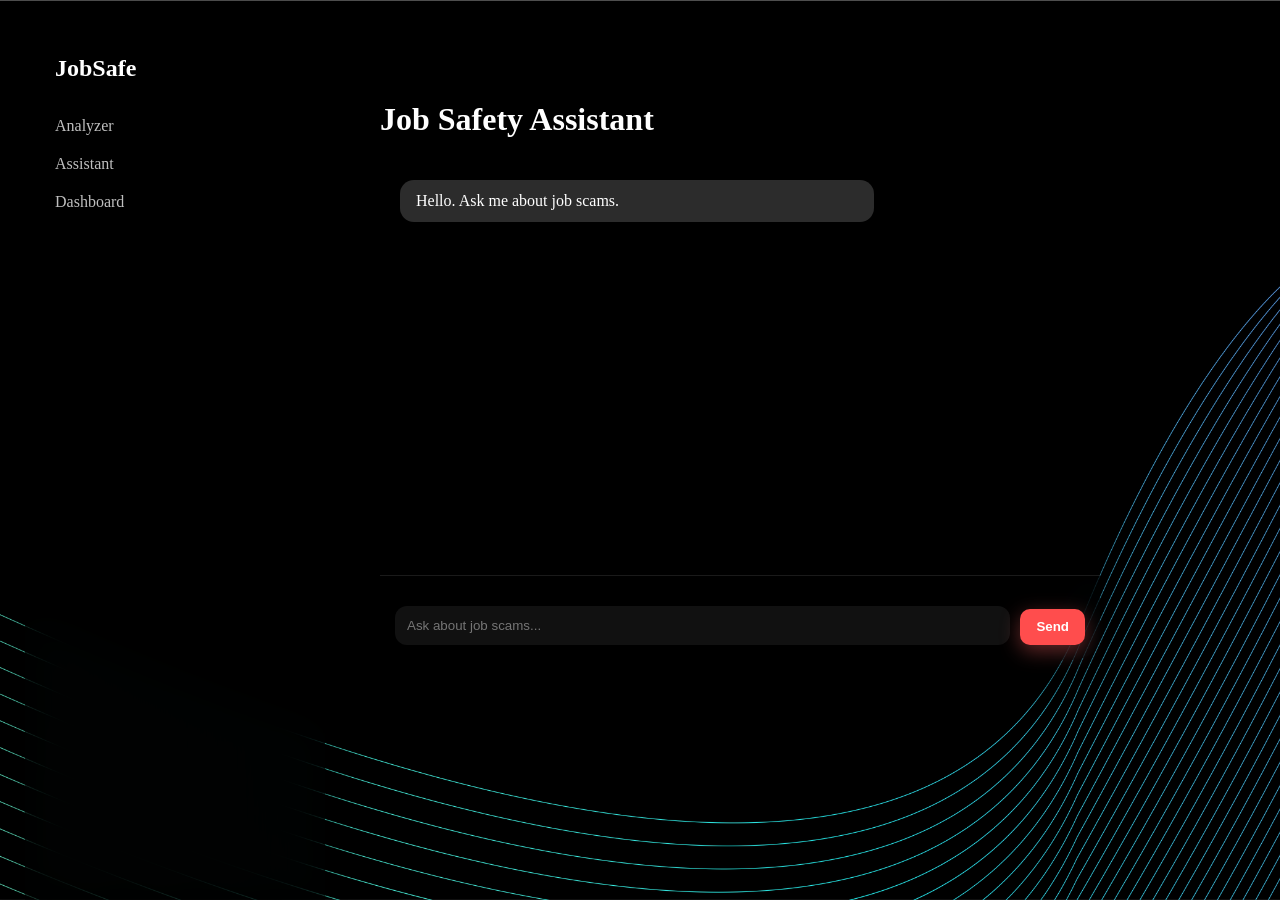
==== templates/assistant.html @ 5c17d390 "Initial commit" ====
<!DOCTYPE html>
<html>

<head>

<title>JobSafe Assistant</title>

<link rel="stylesheet" href="/static/style.css">

</head>

<body>

<div class="sidebar">

<h2>JobSafe</h2>

<a href="/">Analyzer</a>
<a href="/assistant">Assistant</a>
<a href="/dashboard">Dashboard</a>

</div>

<div class="main">

<h1>Job Safety Assistant</h1>

<div class="chat-card">

<div class="chat-messages">

<div class="bot">
Hello. Ask me about job scams.
</div>

</div>

<div class="chat-input-area">

<input
class="chat-input"
placeholder="Ask about job scams...">

<button class="chat-send">Send</button>

</div>

</div>

</div>
---- static/style.css ----
/* ---------- GLOBAL ---------- */

body{
margin:0;
font-family:-apple-system,BlinkMacSystemFont,"Segoe UI",Roboto;
background:url('/static/bg.jpg') center center no-repeat fixed;
background-size:cover;
color:white;
}

/* ---------- SIDEBAR ---------- */

.sidebar{
position:fixed;
top:25px;
left:25px;
width:240px;
height:calc(100vh - 50px);

background:rgba(0,0,0,0.65);
backdrop-filter:blur(20px);

border-radius:24px;
padding:30px;

box-shadow:0 20px 60px rgba(0,0,0,0.6);
}

.sidebar h2{
margin-top:0;
margin-bottom:35px;
font-weight:600;
}

.sidebar a{
display:block;
color:white;
text-decoration:none;
margin-bottom:20px;
font-size:16px;
opacity:0.75;
}

.sidebar a:hover{
opacity:1;
}

/* ---------- MAIN AREA ---------- */

.main{
margin-left:300px;
padding:80px;
}

/* ---------- GLASS CARD ---------- */

.card{
background:rgba(0,0,0,0.55);
backdrop-filter:blur(20px);

padding:35px;
border-radius:26px;

width:720px;

box-shadow:0 20px 50px rgba(0,0,0,0.5);
}

/* ---------- INPUTS ---------- */

textarea{
width:100%;
height:180px;

background:#0f0f0f;
border:1px solid rgba(255,255,255,0.15);

border-radius:14px;
padding:15px;

color:white;
font-size:14px;
}

input{
width:260px;
margin-top:15px;

background:#0f0f0f;
border:1px solid rgba(255,255,255,0.15);

border-radius:12px;
padding:10px;
color:white;
}

/* ---------- BUTTON ---------- */

button{
margin-top:18px;

background:linear-gradient(135deg,#ff8a00,#ff4d4d);
border:none;

padding:12px 26px;
border-radius:12px;

font-weight:600;
color:white;
cursor:pointer;

box-shadow:0 6px 20px rgba(255,100,100,0.4);
}

button:hover{
transform:translateY(-1px);
}

/* ---------- RESULT ---------- */

.result{
margin-top:25px;

background:rgba(0,0,0,0.6);
border-radius:18px;
padding:20px;

backdrop-filter:blur(15px);
}

/* ---------- CHAT ---------- */

.chat-card{
width:720px;
height:500px;

background:rgba(0,0,0,0.55);
backdrop-filter:blur(20px);

border-radius:26px;

display:flex;
flex-direction:column;

box-shadow:0 20px 50px rgba(0,0,0,0.6);
}

/* messages area */

.chat-messages{
flex:1;
padding:20px;
overflow-y:auto;
}

/* bot message */

.bot{
background:#2c2c2c;
padding:12px 16px;
border-radius:14px;

margin-bottom:12px;
max-width:65%;
}

/* user message */

.user{
background:#ff4d4d;
padding:12px 16px;
border-radius:14px;

margin-left:auto;
margin-bottom:12px;
max-width:65%;
}

/* input area */

.chat-input-area{
display:flex;
padding:15px;
border-top:1px solid rgba(255,255,255,0.1);
}

.chat-input{
flex:1;

background:#111;
border:none;

padding:12px;
border-radius:12px;

color:white;
}

.chat-send{
margin-left:10px;
background:#ff4d4d;
border:none;
border-radius:10px;
padding:10px 16px;
color:white;
}
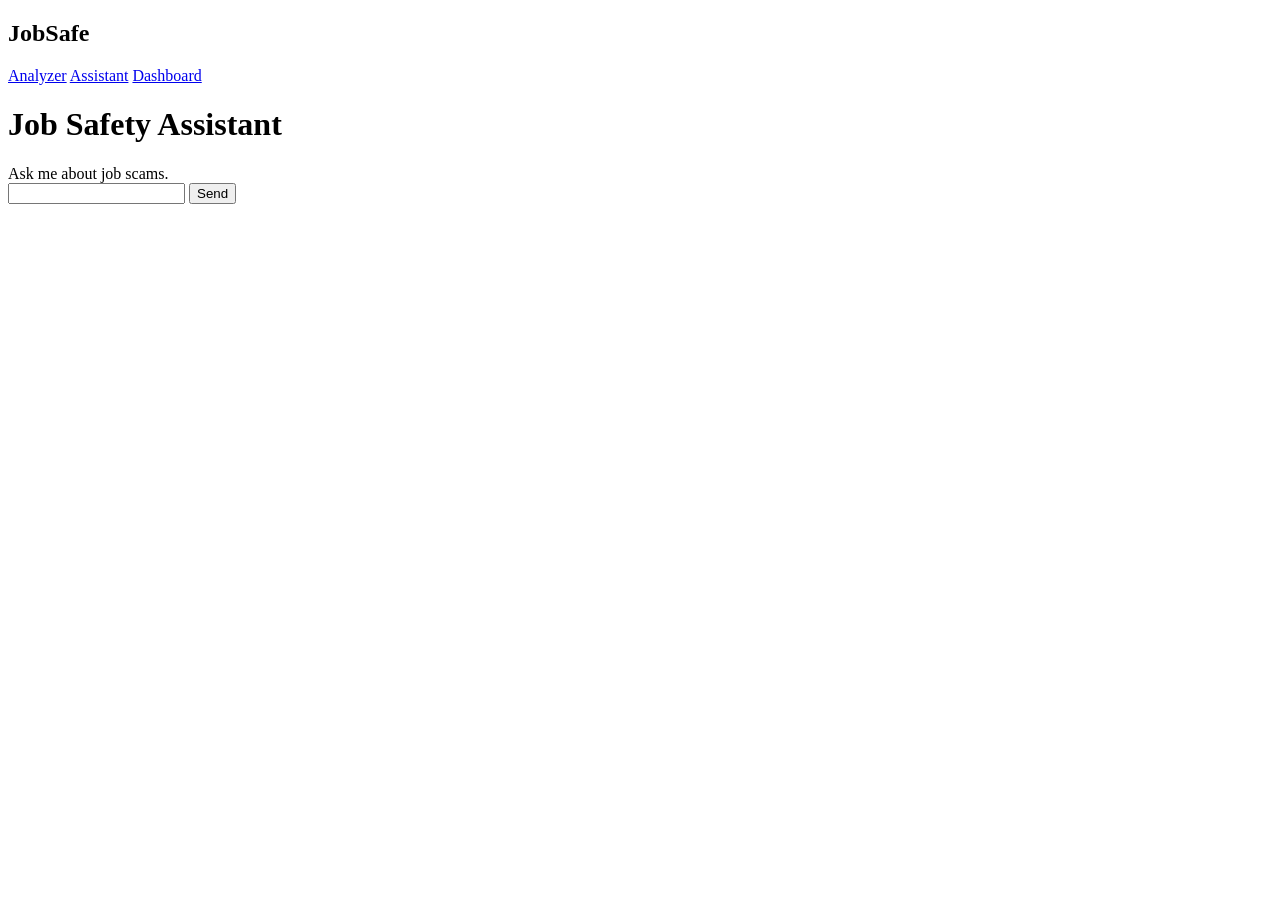
==== commit e6d97768: "Updated project code" ====
--- a/templates/assistant.html
+++ b/templates/assistant.html
@@ -2,11 +2,8 @@
 <html>
 
 <head>
-
-<title>JobSafe Assistant</title>
-
-<link rel="stylesheet" href="/static/style.css">
-
+<title>Assistant</title>
+<link rel="stylesheet" href="{{ url_for('static', filename='style.css') }}">
 </head>
 
 <body>
@@ -21,30 +18,55 @@
 
 </div>
 
-<div class="main">
+<div class="app-container">
 
 <h1>Job Safety Assistant</h1>
 
 <div class="chat-card">
 
-<div class="chat-messages">
-
-<div class="bot">
-Hello. Ask me about job scams.
-</div>
-
+<div id="chatMessages" class="chat-messages">
+<div class="bot">Ask me about job scams.</div>
 </div>
 
 <div class="chat-input-area">
 
-<input
-class="chat-input"
-placeholder="Ask about job scams...">
+<input id="chatInput" class="chat-input">
 
-<button class="chat-send">Send</button>
+<button onclick="sendMessage()">Send</button>
 
 </div>
 
 </div>
 
-</div>+</div>
+
+<script>
+
+function sendMessage(){
+
+let input=document.getElementById("chatInput")
+let msg=input.value
+
+if(msg==="")return
+
+let chat=document.getElementById("chatMessages")
+
+chat.innerHTML+=`<div class="user">${msg}</div>`
+
+fetch("/ask",{
+method:"POST",
+headers:{"Content-Type":"application/json"},
+body:JSON.stringify({question:msg})
+})
+.then(res=>res.json())
+.then(data=>{
+chat.innerHTML+=`<div class="bot">${data.answer}</div>`
+})
+
+input.value=""
+}
+
+</script>
+
+</body>
+</html>
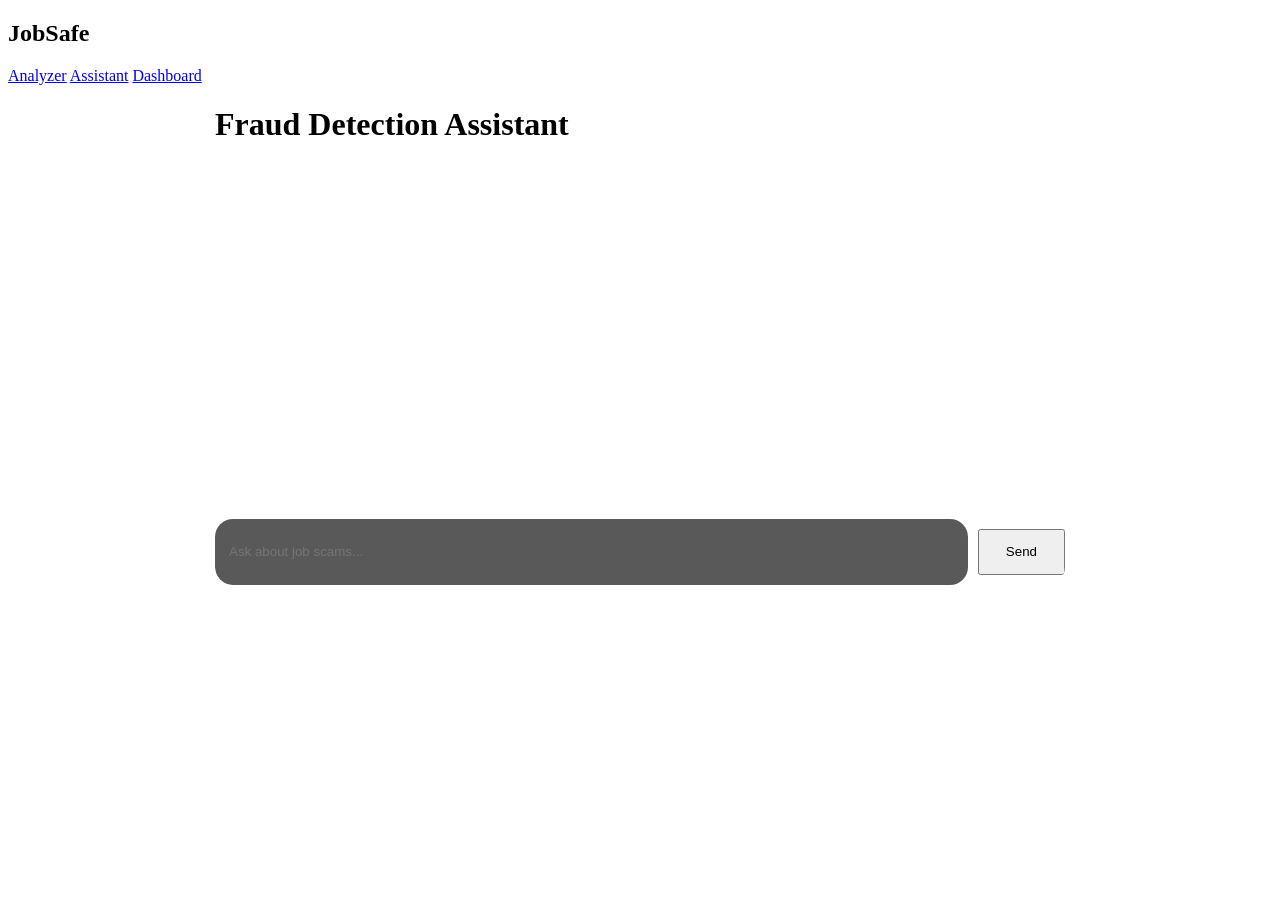
==== commit 1494293e: "Updated project code" ====
--- a/templates/assistant.html
+++ b/templates/assistant.html
@@ -1,9 +1,57 @@
 <!DOCTYPE html>
 <html>
+<head>
 
-<head>
-<title>Assistant</title>
+<title>JobSafe Assistant</title>
 <link rel="stylesheet" href="{{ url_for('static', filename='style.css') }}">
+
+<style>
+
+.chat-wrapper{
+max-width:850px;
+margin:auto;
+}
+
+.chat-container{
+display:flex;
+flex-direction:column;
+height:420px;
+border-radius:18px;
+overflow:hidden;
+}
+
+.chat-messages{
+flex:1;
+overflow-y:auto;
+}
+
+.chat-input{
+display:flex;
+align-items:center;
+gap:10px;
+margin-top:10px;
+}
+
+.chat-input input{
+flex:1;
+height:46px;
+padding:10px 14px;
+border-radius:18px;
+border:none;
+background:rgba(0,0,0,0.65);
+color:white;
+}
+
+.chat-input button{
+height:46px;
+padding:0 26px;
+display:flex;
+align-items:center;
+justify-content:center;
+}
+
+</style>
+
 </head>
 
 <body>
@@ -13,24 +61,24 @@
 <h2>JobSafe</h2>
 
 <a href="/">Analyzer</a>
-<a href="/assistant">Assistant</a>
+<a href="/assistant" class="active">Assistant</a>
 <a href="/dashboard">Dashboard</a>
 
 </div>
 
-<div class="app-container">
+<div class="main">
 
-<h1>Job Safety Assistant</h1>
+<div class="chat-wrapper">
 
-<div class="chat-card">
+<h1>Fraud Detection Assistant</h1>
 
-<div id="chatMessages" class="chat-messages">
-<div class="bot">Ask me about job scams.</div>
-</div>
+<div class="chat-container">
 
-<div class="chat-input-area">
+<div class="chat-messages" id="chat"></div>
 
-<input id="chatInput" class="chat-input">
+<div class="chat-input">
+
+<input id="message" placeholder="Ask about job scams...">
 
 <button onclick="sendMessage()">Send</button>
 
@@ -40,18 +88,20 @@
 
 </div>
 
+</div>
+
+
 <script>
 
 function sendMessage(){
 
-let input=document.getElementById("chatInput")
-let msg=input.value
+let msg=document.getElementById("message").value;
 
-if(msg==="")return
+if(!msg) return;
 
-let chat=document.getElementById("chatMessages")
+let chat=document.getElementById("chat");
 
-chat.innerHTML+=`<div class="user">${msg}</div>`
+chat.innerHTML+=`<div class="bubble user">${msg}</div>`;
 
 fetch("/ask",{
 method:"POST",
@@ -60,11 +110,19 @@
 })
 .then(res=>res.json())
 .then(data=>{
-chat.innerHTML+=`<div class="bot">${data.answer}</div>`
-})
 
-input.value=""
+chat.innerHTML+=`<div class="bubble bot">${data.answer}</div>`;
+
+chat.scrollTop=chat.scrollHeight;
+
+});
+
+document.getElementById("message").value="";
 }
+
+document.getElementById("message").addEventListener("keypress",function(e){
+if(e.key==="Enter") sendMessage();
+});
 
 </script>
 
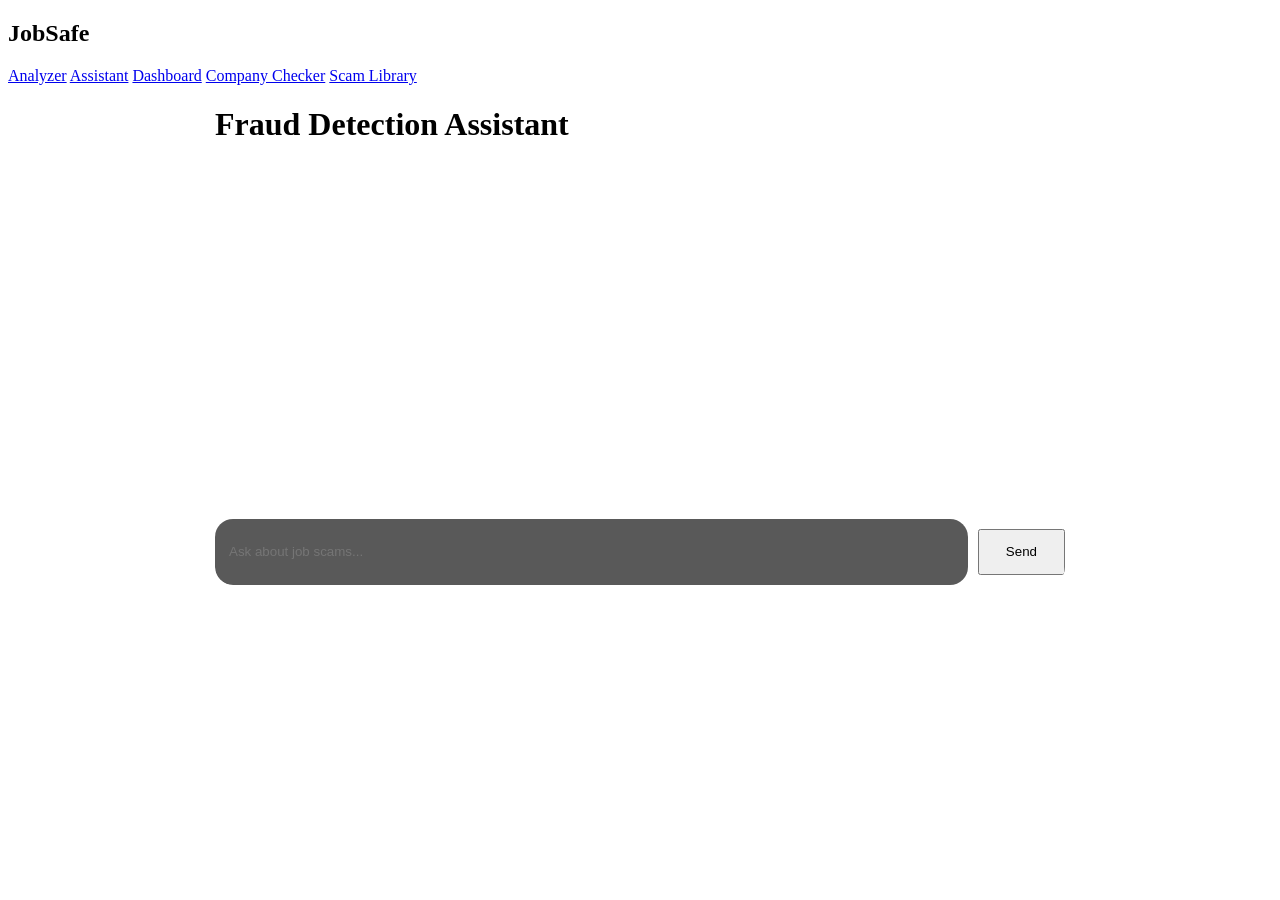
==== commit 65ef89ea: "Updated project code" ====
--- a/templates/assistant.html
+++ b/templates/assistant.html
@@ -63,6 +63,8 @@
 <a href="/">Analyzer</a>
 <a href="/assistant" class="active">Assistant</a>
 <a href="/dashboard">Dashboard</a>
+<a href="/company-checker">Company Checker</a>
+<a href="/scam-library">Scam Library</a>
 
 </div>
 
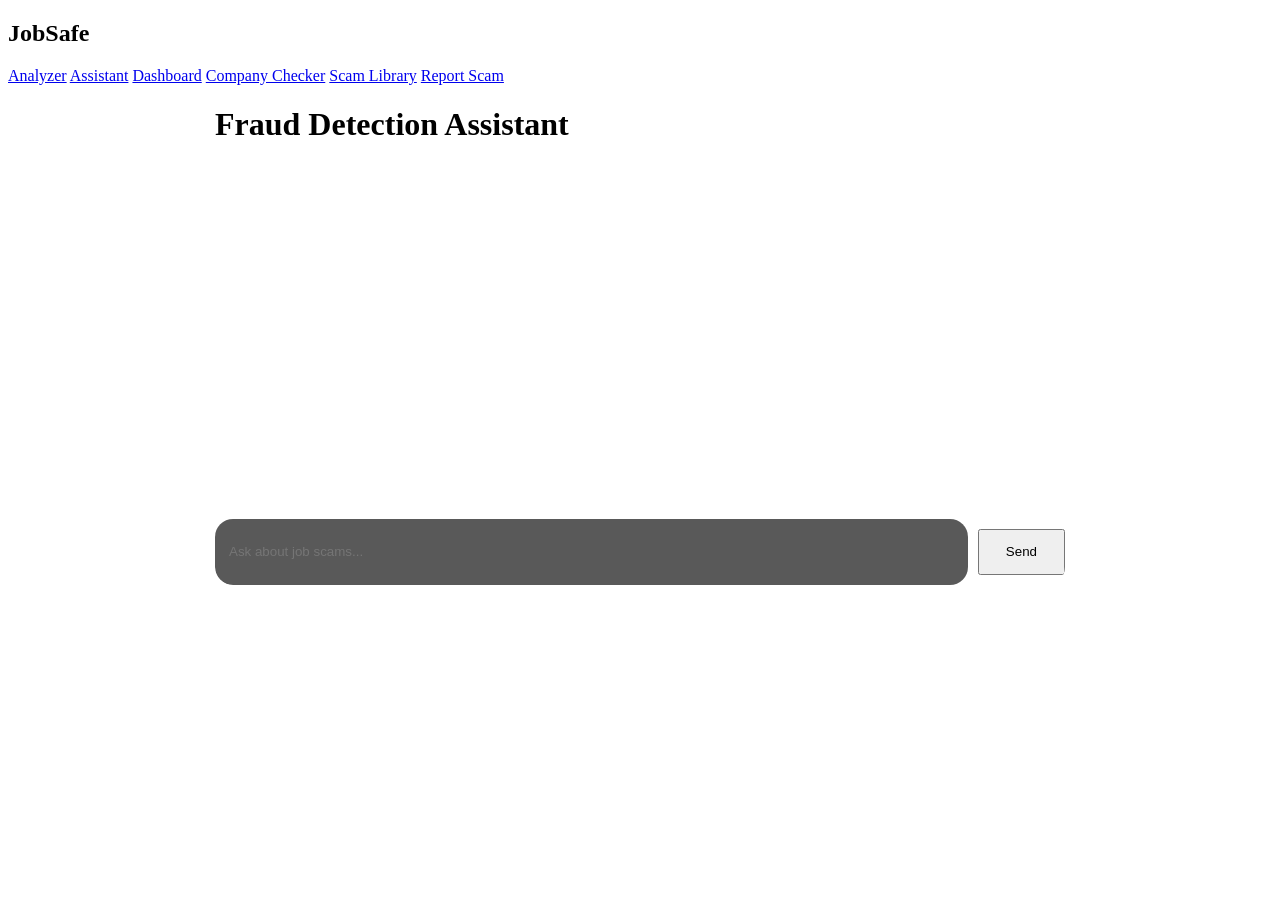
==== commit 39591894: "Updated project code" ====
--- a/templates/assistant.html
+++ b/templates/assistant.html
@@ -65,6 +65,7 @@
 <a href="/dashboard">Dashboard</a>
 <a href="/company-checker">Company Checker</a>
 <a href="/scam-library">Scam Library</a>
+<a href="/report-scam">Report Scam</a>
 
 </div>
 
